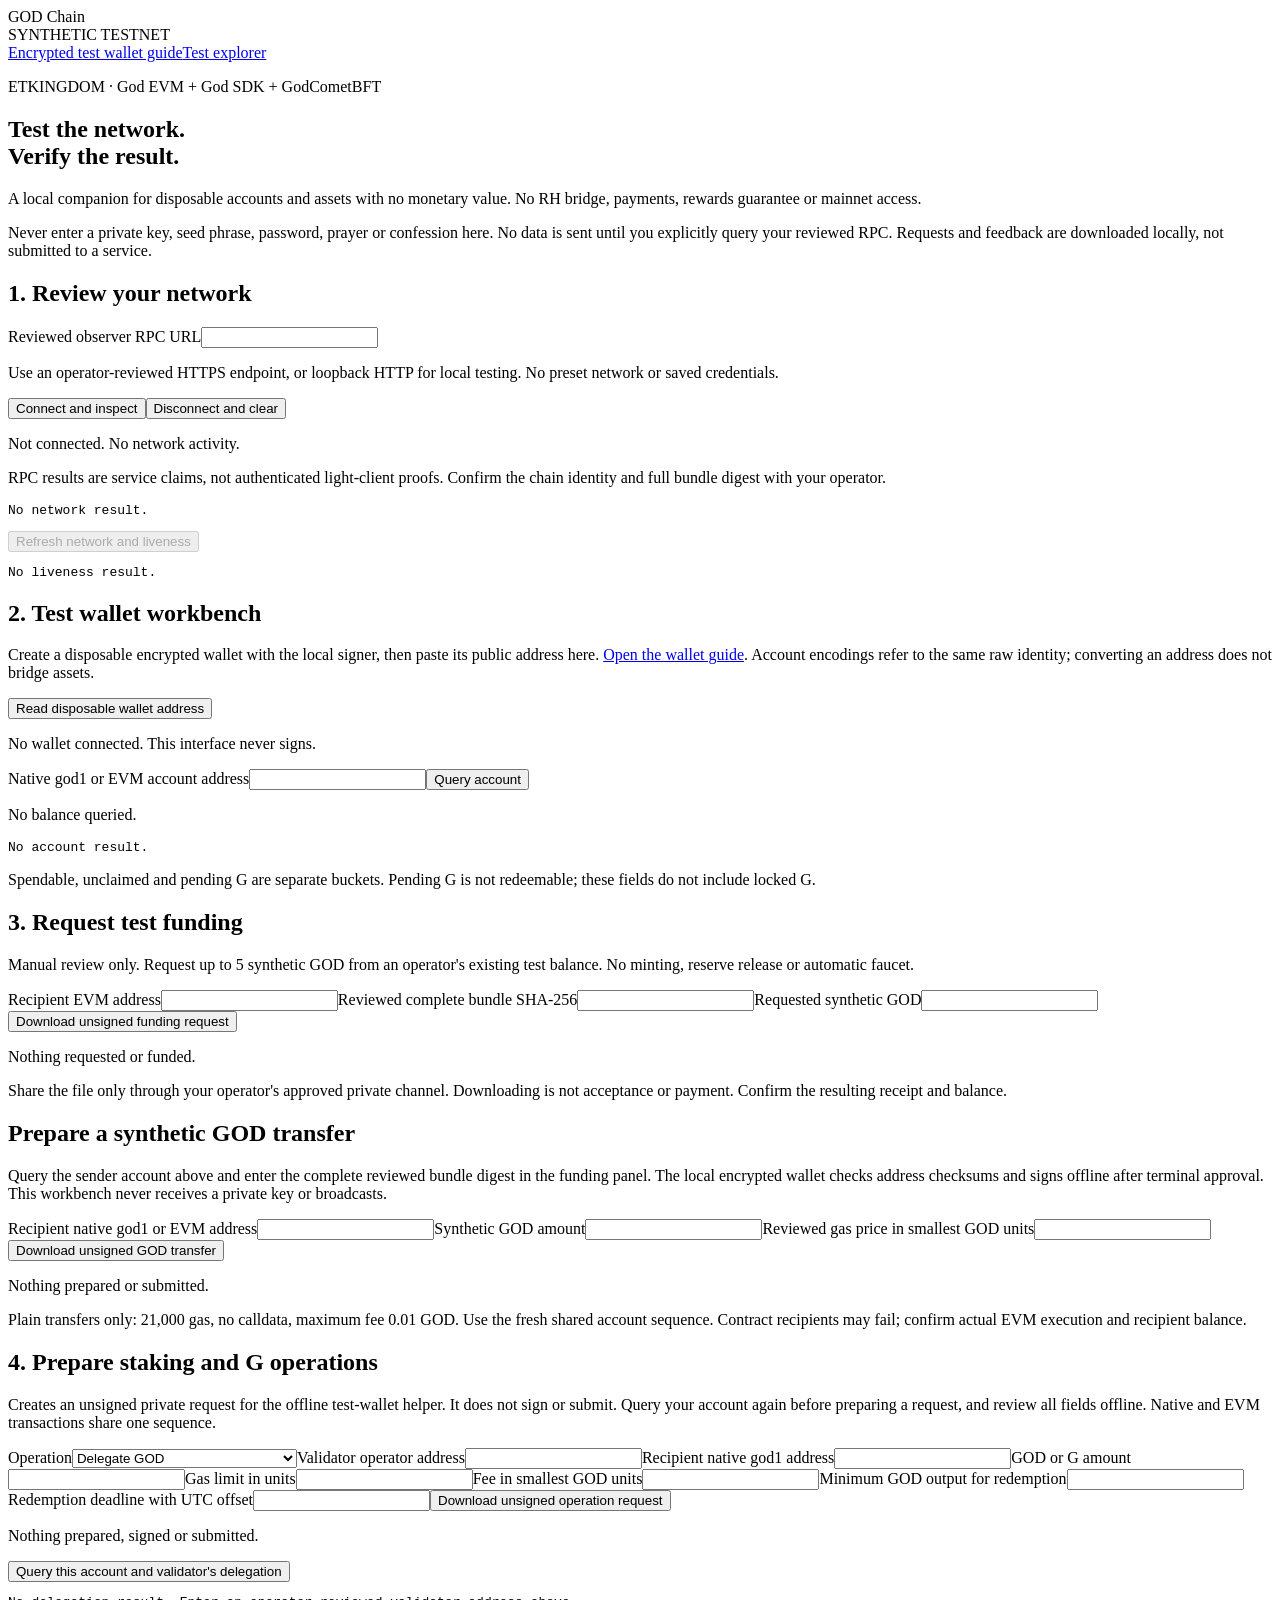
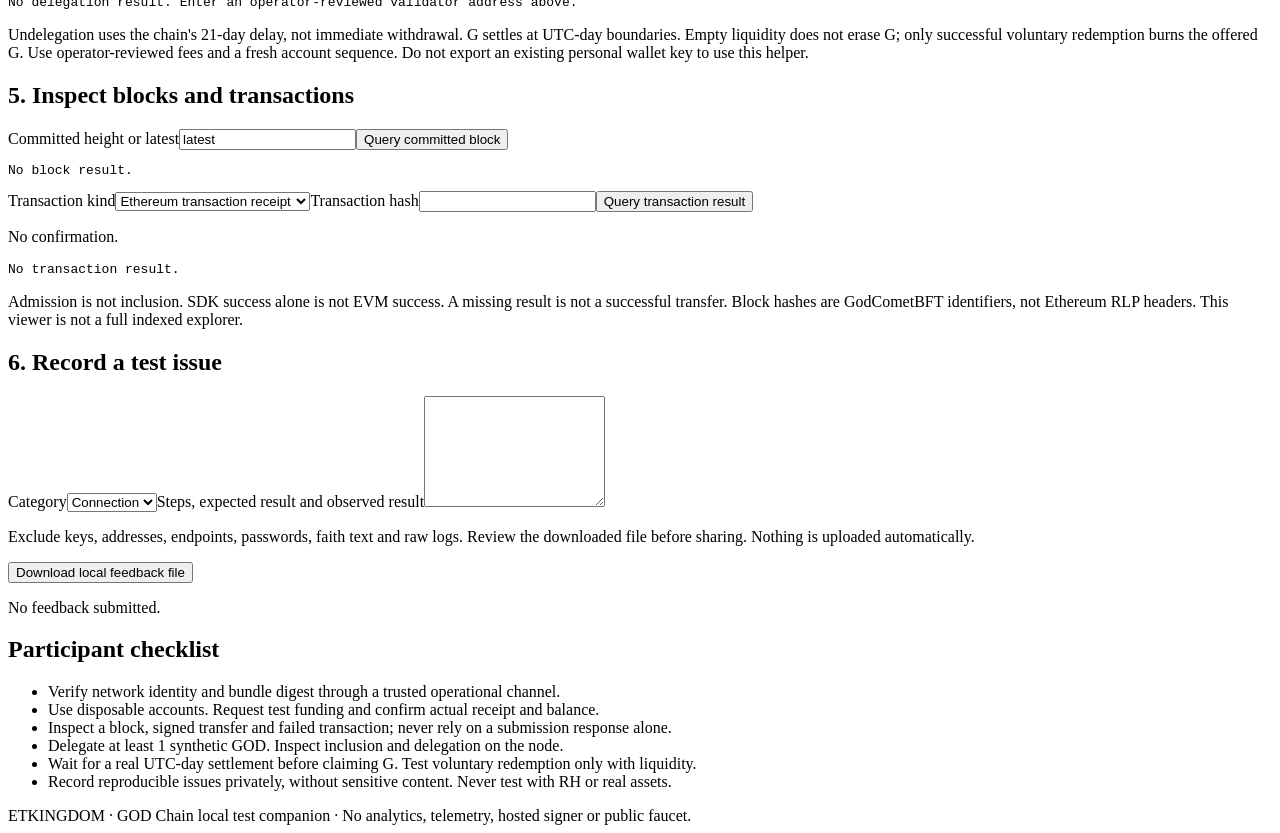
==== internal/godcompanion/assets/index.html @ e9409242 "Add synthetic testnet wallet explorer and host tools" ====
<!doctype html>
<html lang="en">
<head><meta charset="utf-8"><meta name="viewport" content="width=device-width,initial-scale=1"><title>GOD Chain Test Companion</title><link rel="stylesheet" href="/styles.css"><script type="module" src="/main.mjs"></script></head>
<body>
<header><div class="brand">GOD <span>Chain</span></div><span class="badge">SYNTHETIC TESTNET</span></header>
<nav class="tool-nav"><a href="/wallet.html">Encrypted test wallet guide</a><a href="/explorer.html">Test explorer</a></nav>
<main>
<section class="intro"><p class="eyebrow">ETKINGDOM · God EVM + God SDK + GodCometBFT</p><h1>Test the network.<br>Verify the result.</h1><p class="lead">A local companion for disposable accounts and assets with no monetary value. No RH bridge, payments, rewards guarantee or mainnet access.</p><p class="warning">Never enter a private key, seed phrase, password, prayer or confession here. No data is sent until you explicitly query your reviewed RPC. Requests and feedback are downloaded locally, not submitted to a service.</p></section>
<section class="panel"><h2>1. Review your network</h2><form id="connect"><label>Reviewed observer RPC URL<input id="rpc" type="url" required autocomplete="off" spellcheck="false"></label><p class="hint">Use an operator-reviewed HTTPS endpoint, or loopback HTTP for local testing. No preset network or saved credentials.</p><button>Connect and inspect</button><button id="disconnect" type="button" class="secondary">Disconnect and clear</button></form><p id="connection-status" role="status" aria-live="polite">Not connected. No network activity.</p><p class="hint">RPC results are service claims, not authenticated light-client proofs. Confirm the chain identity and full bundle digest with your operator.</p><pre id="network-result">No network result.</pre><button id="refresh" type="button" class="secondary" disabled>Refresh network and liveness</button><pre id="health-result">No liveness result.</pre></section>
<div class="grid">
<section class="panel"><h2>2. Test wallet workbench</h2><p>Create a disposable encrypted wallet with the local signer, then paste its public address here. <a href="/wallet.html">Open the wallet guide</a>. Account encodings refer to the same raw identity; converting an address does not bridge assets.</p><button id="wallet" type="button" class="secondary">Read disposable wallet address</button><p id="wallet-status" role="status">No wallet connected. This interface never signs.</p><form id="account"><label>Native god1 or EVM account address<input id="account-address" required autocomplete="off" spellcheck="false" maxlength="100"></label><button>Query account</button></form><p id="account-summary">No balance queried.</p><pre id="account-result">No account result.</pre><p class="hint">Spendable, unclaimed and pending G are separate buckets. Pending G is not redeemable; these fields do not include locked G.</p></section>
<section class="panel"><h2>3. Request test funding</h2><p>Manual review only. Request up to 5 synthetic GOD from an operator's existing test balance. No minting, reserve release or automatic faucet.</p><form id="funding"><label>Recipient EVM address<input id="funding-recipient" required maxlength="42" autocomplete="off" spellcheck="false"></label><label>Reviewed complete bundle SHA-256<input id="bundle" required pattern="[0-9a-f]{64}" maxlength="64" autocomplete="off" spellcheck="false"></label><label>Requested synthetic GOD<input id="funding-amount" required inputmode="decimal" autocomplete="off"></label><button>Download unsigned funding request</button></form><p id="funding-status" role="status">Nothing requested or funded.</p><p class="hint">Share the file only through your operator's approved private channel. Downloading is not acceptance or payment. Confirm the resulting receipt and balance.</p></section>
</div>
<section class="panel"><h2>Prepare a synthetic GOD transfer</h2><p>Query the sender account above and enter the complete reviewed bundle digest in the funding panel. The local encrypted wallet checks address checksums and signs offline after terminal approval. This workbench never receives a private key or broadcasts.</p><form id="transfer" class="form-grid"><label>Recipient native god1 or EVM address<input id="transfer-recipient" required maxlength="100" autocomplete="off" spellcheck="false"></label><label>Synthetic GOD amount<input id="transfer-amount" required inputmode="decimal" autocomplete="off"></label><label>Reviewed gas price in smallest GOD units<input id="transfer-price" required inputmode="numeric" autocomplete="off"></label><button>Download unsigned GOD transfer</button></form><p id="transfer-status" role="status">Nothing prepared or submitted.</p><p class="hint">Plain transfers only: 21,000 gas, no calldata, maximum fee 0.01 GOD. Use the fresh shared account sequence. Contract recipients may fail; confirm actual EVM execution and recipient balance.</p></section>
<section class="panel"><h2>4. Prepare staking and G operations</h2><p>Creates an unsigned private request for the offline test-wallet helper. It does not sign or submit. Query your account again before preparing a request, and review all fields offline. Native and EVM transactions share one sequence.</p><form id="native" class="form-grid"><label>Operation<select id="action"><option value="delegate">Delegate GOD</option><option value="undelegate">Undelegate GOD</option><option value="claim-g">Claim settled G</option><option value="transfer-g">Transfer G</option><option value="donate-god">Contribute GOD to reward liquidity</option><option value="redeem-g">Voluntarily redeem G for GOD</option></select></label><label>Validator operator address<input id="validator" maxlength="100" autocomplete="off" spellcheck="false"></label><label>Recipient native god1 address<input id="native-recipient" maxlength="100" autocomplete="off" spellcheck="false"></label><label>GOD or G amount<input id="native-amount" inputmode="decimal" autocomplete="off"></label><label>Gas limit in units<input id="gas" required inputmode="numeric" autocomplete="off"></label><label>Fee in smallest GOD units<input id="fee" required inputmode="numeric" autocomplete="off"></label><label>Minimum GOD output for redemption<input id="minimum" inputmode="decimal" autocomplete="off"></label><label>Redemption deadline with UTC offset<input id="deadline" type="text" autocomplete="off" spellcheck="false"></label><button>Download unsigned operation request</button></form><p id="native-status" role="status">Nothing prepared, signed or submitted.</p><button id="delegation" type="button" class="secondary">Query this account and validator's delegation</button><pre id="delegation-result">No delegation result. Enter an operator-reviewed validator address above.</pre><p class="warning">Undelegation uses the chain's 21-day delay, not immediate withdrawal. G settles at UTC-day boundaries. Empty liquidity does not erase G; only successful voluntary redemption burns the offered G. Use operator-reviewed fees and a fresh account sequence. Do not export an existing personal wallet key to use this helper.</p></section>
<div class="grid">
<section class="panel"><h2>5. Inspect blocks and transactions</h2><form id="block"><label>Committed height or latest<input id="block-height" required value="latest" maxlength="30" autocomplete="off"></label><button>Query committed block</button></form><pre id="block-result">No block result.</pre><form id="transaction"><label>Transaction kind<select id="transaction-kind"><option value="ethereum">Ethereum transaction receipt</option><option value="native">Native SDK consensus result</option></select></label><label>Transaction hash<input id="transaction-hash" required maxlength="66" autocomplete="off" spellcheck="false"></label><button>Query transaction result</button></form><p id="transaction-status" role="status">No confirmation.</p><pre id="transaction-result">No transaction result.</pre><p class="hint">Admission is not inclusion. SDK success alone is not EVM success. A missing result is not a successful transfer. Block hashes are GodCometBFT identifiers, not Ethereum RLP headers. This viewer is not a full indexed explorer.</p></section>
<section class="panel"><h2>6. Record a test issue</h2><form id="feedback"><label>Category<select id="category"><option value="connection">Connection</option><option value="transfer">Transfer</option><option value="staking">Staking</option><option value="rewards">Rewards</option><option value="interface">Interface</option><option value="other">Other</option></select></label><label>Steps, expected result and observed result<textarea id="steps" required maxlength="2000" rows="7"></textarea></label><p class="warning">Exclude keys, addresses, endpoints, passwords, faith text and raw logs. Review the downloaded file before sharing. Nothing is uploaded automatically.</p><button>Download local feedback file</button></form><p id="feedback-status" role="status">No feedback submitted.</p></section>
</div>
<section class="panel"><h2>Participant checklist</h2><ul><li>Verify network identity and bundle digest through a trusted operational channel.</li><li>Use disposable accounts. Request test funding and confirm actual receipt and balance.</li><li>Inspect a block, signed transfer and failed transaction; never rely on a submission response alone.</li><li>Delegate at least 1 synthetic GOD. Inspect inclusion and delegation on the node.</li><li>Wait for a real UTC-day settlement before claiming G. Test voluntary redemption only with liquidity.</li><li>Record reproducible issues privately, without sensitive content. Never test with RH or real assets.</li></ul></section>
</main><footer>ETKINGDOM · GOD Chain local test companion · No analytics, telemetry, hosted signer or public faucet.</footer>
</body></html>
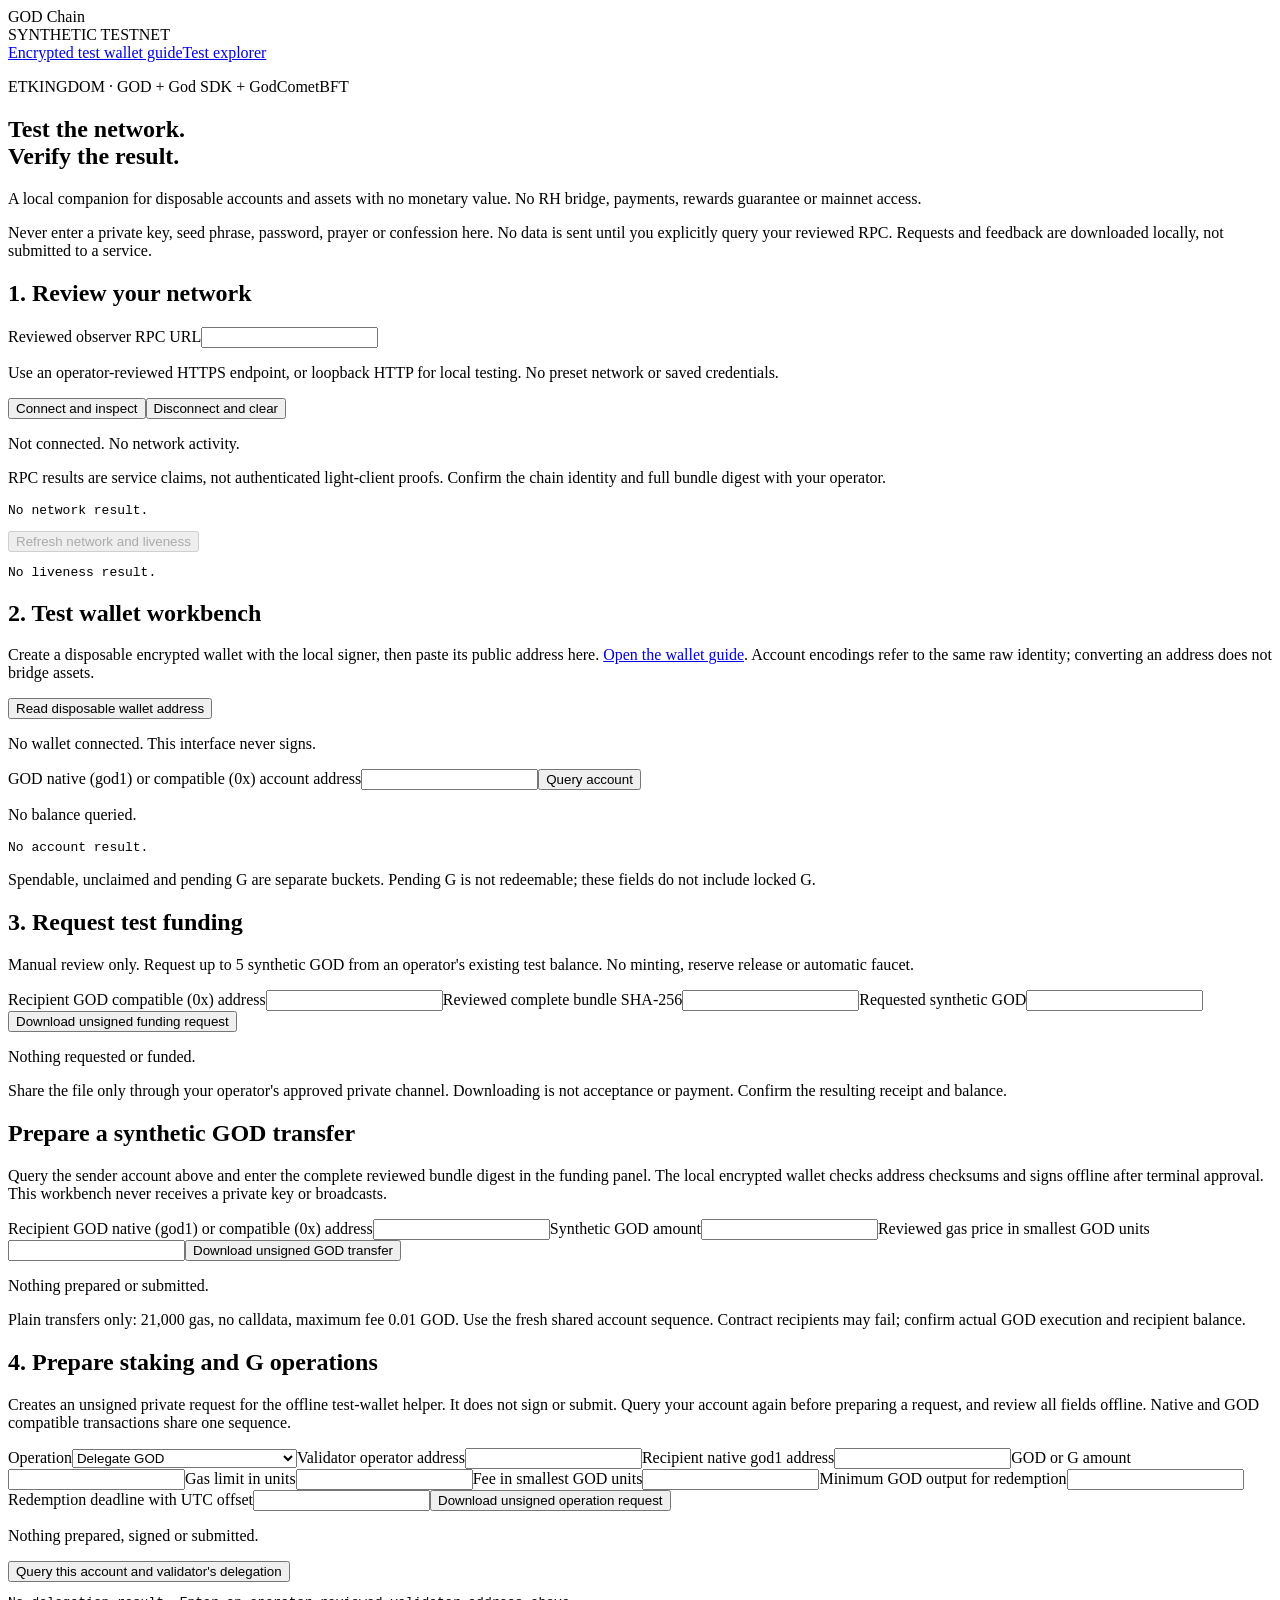
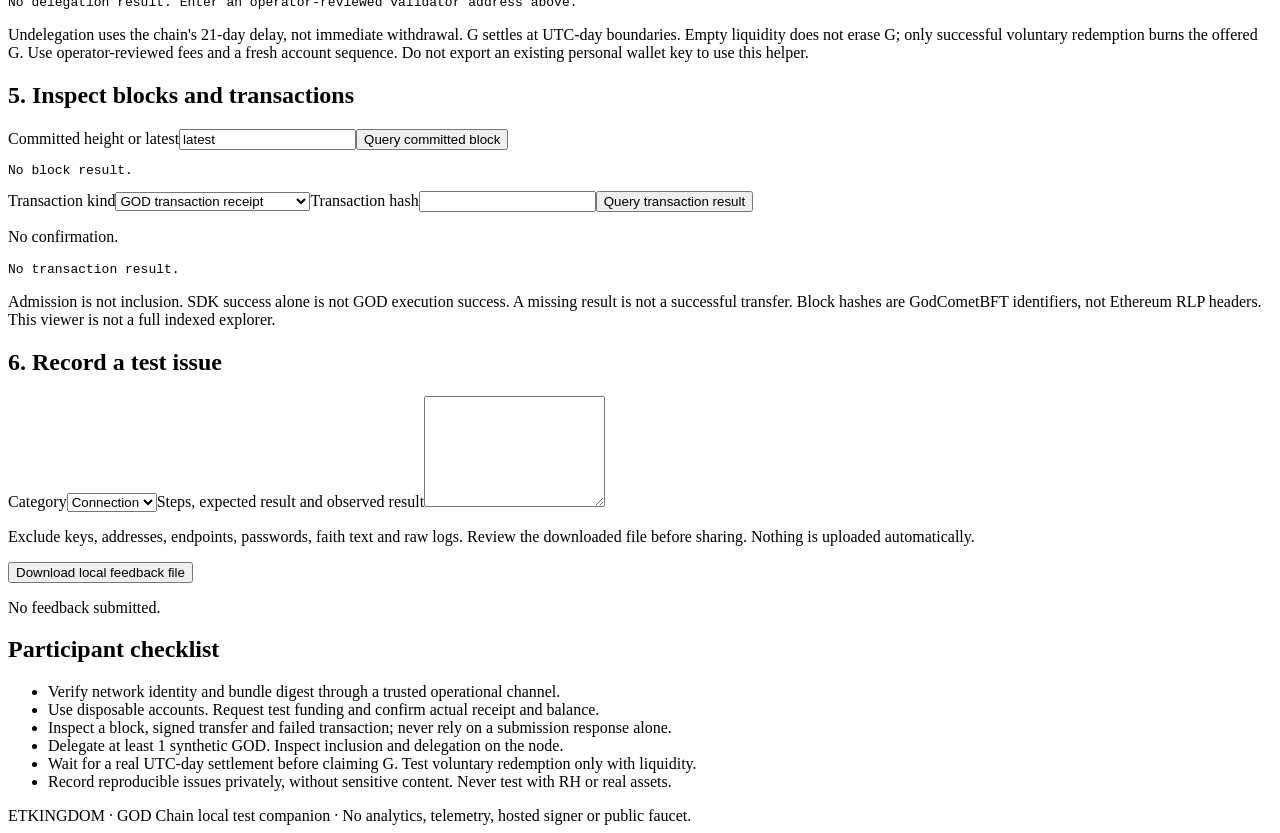
==== commit e0a3fcf8: "Publish verified core queries and pilot tooling status" ====
--- a/internal/godcompanion/assets/index.html
+++ b/internal/godcompanion/assets/index.html
@@ -5,16 +5,16 @@
 <header><div class="brand">GOD <span>Chain</span></div><span class="badge">SYNTHETIC TESTNET</span></header>
 <nav class="tool-nav"><a href="/wallet.html">Encrypted test wallet guide</a><a href="/explorer.html">Test explorer</a></nav>
 <main>
-<section class="intro"><p class="eyebrow">ETKINGDOM · God EVM + God SDK + GodCometBFT</p><h1>Test the network.<br>Verify the result.</h1><p class="lead">A local companion for disposable accounts and assets with no monetary value. No RH bridge, payments, rewards guarantee or mainnet access.</p><p class="warning">Never enter a private key, seed phrase, password, prayer or confession here. No data is sent until you explicitly query your reviewed RPC. Requests and feedback are downloaded locally, not submitted to a service.</p></section>
+<section class="intro"><p class="eyebrow">ETKINGDOM · GOD + God SDK + GodCometBFT</p><h1>Test the network.<br>Verify the result.</h1><p class="lead">A local companion for disposable accounts and assets with no monetary value. No RH bridge, payments, rewards guarantee or mainnet access.</p><p class="warning">Never enter a private key, seed phrase, password, prayer or confession here. No data is sent until you explicitly query your reviewed RPC. Requests and feedback are downloaded locally, not submitted to a service.</p></section>
 <section class="panel"><h2>1. Review your network</h2><form id="connect"><label>Reviewed observer RPC URL<input id="rpc" type="url" required autocomplete="off" spellcheck="false"></label><p class="hint">Use an operator-reviewed HTTPS endpoint, or loopback HTTP for local testing. No preset network or saved credentials.</p><button>Connect and inspect</button><button id="disconnect" type="button" class="secondary">Disconnect and clear</button></form><p id="connection-status" role="status" aria-live="polite">Not connected. No network activity.</p><p class="hint">RPC results are service claims, not authenticated light-client proofs. Confirm the chain identity and full bundle digest with your operator.</p><pre id="network-result">No network result.</pre><button id="refresh" type="button" class="secondary" disabled>Refresh network and liveness</button><pre id="health-result">No liveness result.</pre></section>
 <div class="grid">
-<section class="panel"><h2>2. Test wallet workbench</h2><p>Create a disposable encrypted wallet with the local signer, then paste its public address here. <a href="/wallet.html">Open the wallet guide</a>. Account encodings refer to the same raw identity; converting an address does not bridge assets.</p><button id="wallet" type="button" class="secondary">Read disposable wallet address</button><p id="wallet-status" role="status">No wallet connected. This interface never signs.</p><form id="account"><label>Native god1 or EVM account address<input id="account-address" required autocomplete="off" spellcheck="false" maxlength="100"></label><button>Query account</button></form><p id="account-summary">No balance queried.</p><pre id="account-result">No account result.</pre><p class="hint">Spendable, unclaimed and pending G are separate buckets. Pending G is not redeemable; these fields do not include locked G.</p></section>
-<section class="panel"><h2>3. Request test funding</h2><p>Manual review only. Request up to 5 synthetic GOD from an operator's existing test balance. No minting, reserve release or automatic faucet.</p><form id="funding"><label>Recipient EVM address<input id="funding-recipient" required maxlength="42" autocomplete="off" spellcheck="false"></label><label>Reviewed complete bundle SHA-256<input id="bundle" required pattern="[0-9a-f]{64}" maxlength="64" autocomplete="off" spellcheck="false"></label><label>Requested synthetic GOD<input id="funding-amount" required inputmode="decimal" autocomplete="off"></label><button>Download unsigned funding request</button></form><p id="funding-status" role="status">Nothing requested or funded.</p><p class="hint">Share the file only through your operator's approved private channel. Downloading is not acceptance or payment. Confirm the resulting receipt and balance.</p></section>
+<section class="panel"><h2>2. Test wallet workbench</h2><p>Create a disposable encrypted wallet with the local signer, then paste its public address here. <a href="/wallet.html">Open the wallet guide</a>. Account encodings refer to the same raw identity; converting an address does not bridge assets.</p><button id="wallet" type="button" class="secondary">Read disposable wallet address</button><p id="wallet-status" role="status">No wallet connected. This interface never signs.</p><form id="account"><label>GOD native (god1) or compatible (0x) account address<input id="account-address" required autocomplete="off" spellcheck="false" maxlength="100"></label><button>Query account</button></form><p id="account-summary">No balance queried.</p><pre id="account-result">No account result.</pre><p class="hint">Spendable, unclaimed and pending G are separate buckets. Pending G is not redeemable; these fields do not include locked G.</p></section>
+<section class="panel"><h2>3. Request test funding</h2><p>Manual review only. Request up to 5 synthetic GOD from an operator's existing test balance. No minting, reserve release or automatic faucet.</p><form id="funding"><label>Recipient GOD compatible (0x) address<input id="funding-recipient" required maxlength="42" autocomplete="off" spellcheck="false"></label><label>Reviewed complete bundle SHA-256<input id="bundle" required pattern="[0-9a-f]{64}" maxlength="64" autocomplete="off" spellcheck="false"></label><label>Requested synthetic GOD<input id="funding-amount" required inputmode="decimal" autocomplete="off"></label><button>Download unsigned funding request</button></form><p id="funding-status" role="status">Nothing requested or funded.</p><p class="hint">Share the file only through your operator's approved private channel. Downloading is not acceptance or payment. Confirm the resulting receipt and balance.</p></section>
 </div>
-<section class="panel"><h2>Prepare a synthetic GOD transfer</h2><p>Query the sender account above and enter the complete reviewed bundle digest in the funding panel. The local encrypted wallet checks address checksums and signs offline after terminal approval. This workbench never receives a private key or broadcasts.</p><form id="transfer" class="form-grid"><label>Recipient native god1 or EVM address<input id="transfer-recipient" required maxlength="100" autocomplete="off" spellcheck="false"></label><label>Synthetic GOD amount<input id="transfer-amount" required inputmode="decimal" autocomplete="off"></label><label>Reviewed gas price in smallest GOD units<input id="transfer-price" required inputmode="numeric" autocomplete="off"></label><button>Download unsigned GOD transfer</button></form><p id="transfer-status" role="status">Nothing prepared or submitted.</p><p class="hint">Plain transfers only: 21,000 gas, no calldata, maximum fee 0.01 GOD. Use the fresh shared account sequence. Contract recipients may fail; confirm actual EVM execution and recipient balance.</p></section>
-<section class="panel"><h2>4. Prepare staking and G operations</h2><p>Creates an unsigned private request for the offline test-wallet helper. It does not sign or submit. Query your account again before preparing a request, and review all fields offline. Native and EVM transactions share one sequence.</p><form id="native" class="form-grid"><label>Operation<select id="action"><option value="delegate">Delegate GOD</option><option value="undelegate">Undelegate GOD</option><option value="claim-g">Claim settled G</option><option value="transfer-g">Transfer G</option><option value="donate-god">Contribute GOD to reward liquidity</option><option value="redeem-g">Voluntarily redeem G for GOD</option></select></label><label>Validator operator address<input id="validator" maxlength="100" autocomplete="off" spellcheck="false"></label><label>Recipient native god1 address<input id="native-recipient" maxlength="100" autocomplete="off" spellcheck="false"></label><label>GOD or G amount<input id="native-amount" inputmode="decimal" autocomplete="off"></label><label>Gas limit in units<input id="gas" required inputmode="numeric" autocomplete="off"></label><label>Fee in smallest GOD units<input id="fee" required inputmode="numeric" autocomplete="off"></label><label>Minimum GOD output for redemption<input id="minimum" inputmode="decimal" autocomplete="off"></label><label>Redemption deadline with UTC offset<input id="deadline" type="text" autocomplete="off" spellcheck="false"></label><button>Download unsigned operation request</button></form><p id="native-status" role="status">Nothing prepared, signed or submitted.</p><button id="delegation" type="button" class="secondary">Query this account and validator's delegation</button><pre id="delegation-result">No delegation result. Enter an operator-reviewed validator address above.</pre><p class="warning">Undelegation uses the chain's 21-day delay, not immediate withdrawal. G settles at UTC-day boundaries. Empty liquidity does not erase G; only successful voluntary redemption burns the offered G. Use operator-reviewed fees and a fresh account sequence. Do not export an existing personal wallet key to use this helper.</p></section>
+<section class="panel"><h2>Prepare a synthetic GOD transfer</h2><p>Query the sender account above and enter the complete reviewed bundle digest in the funding panel. The local encrypted wallet checks address checksums and signs offline after terminal approval. This workbench never receives a private key or broadcasts.</p><form id="transfer" class="form-grid"><label>Recipient GOD native (god1) or compatible (0x) address<input id="transfer-recipient" required maxlength="100" autocomplete="off" spellcheck="false"></label><label>Synthetic GOD amount<input id="transfer-amount" required inputmode="decimal" autocomplete="off"></label><label>Reviewed gas price in smallest GOD units<input id="transfer-price" required inputmode="numeric" autocomplete="off"></label><button>Download unsigned GOD transfer</button></form><p id="transfer-status" role="status">Nothing prepared or submitted.</p><p class="hint">Plain transfers only: 21,000 gas, no calldata, maximum fee 0.01 GOD. Use the fresh shared account sequence. Contract recipients may fail; confirm actual GOD execution and recipient balance.</p></section>
+<section class="panel"><h2>4. Prepare staking and G operations</h2><p>Creates an unsigned private request for the offline test-wallet helper. It does not sign or submit. Query your account again before preparing a request, and review all fields offline. Native and GOD compatible transactions share one sequence.</p><form id="native" class="form-grid"><label>Operation<select id="action"><option value="delegate">Delegate GOD</option><option value="undelegate">Undelegate GOD</option><option value="claim-g">Claim settled G</option><option value="transfer-g">Transfer G</option><option value="donate-god">Contribute GOD to reward liquidity</option><option value="redeem-g">Voluntarily redeem G for GOD</option></select></label><label>Validator operator address<input id="validator" maxlength="100" autocomplete="off" spellcheck="false"></label><label>Recipient native god1 address<input id="native-recipient" maxlength="100" autocomplete="off" spellcheck="false"></label><label>GOD or G amount<input id="native-amount" inputmode="decimal" autocomplete="off"></label><label>Gas limit in units<input id="gas" required inputmode="numeric" autocomplete="off"></label><label>Fee in smallest GOD units<input id="fee" required inputmode="numeric" autocomplete="off"></label><label>Minimum GOD output for redemption<input id="minimum" inputmode="decimal" autocomplete="off"></label><label>Redemption deadline with UTC offset<input id="deadline" type="text" autocomplete="off" spellcheck="false"></label><button>Download unsigned operation request</button></form><p id="native-status" role="status">Nothing prepared, signed or submitted.</p><button id="delegation" type="button" class="secondary">Query this account and validator's delegation</button><pre id="delegation-result">No delegation result. Enter an operator-reviewed validator address above.</pre><p class="warning">Undelegation uses the chain's 21-day delay, not immediate withdrawal. G settles at UTC-day boundaries. Empty liquidity does not erase G; only successful voluntary redemption burns the offered G. Use operator-reviewed fees and a fresh account sequence. Do not export an existing personal wallet key to use this helper.</p></section>
 <div class="grid">
-<section class="panel"><h2>5. Inspect blocks and transactions</h2><form id="block"><label>Committed height or latest<input id="block-height" required value="latest" maxlength="30" autocomplete="off"></label><button>Query committed block</button></form><pre id="block-result">No block result.</pre><form id="transaction"><label>Transaction kind<select id="transaction-kind"><option value="ethereum">Ethereum transaction receipt</option><option value="native">Native SDK consensus result</option></select></label><label>Transaction hash<input id="transaction-hash" required maxlength="66" autocomplete="off" spellcheck="false"></label><button>Query transaction result</button></form><p id="transaction-status" role="status">No confirmation.</p><pre id="transaction-result">No transaction result.</pre><p class="hint">Admission is not inclusion. SDK success alone is not EVM success. A missing result is not a successful transfer. Block hashes are GodCometBFT identifiers, not Ethereum RLP headers. This viewer is not a full indexed explorer.</p></section>
+<section class="panel"><h2>5. Inspect blocks and transactions</h2><form id="block"><label>Committed height or latest<input id="block-height" required value="latest" maxlength="30" autocomplete="off"></label><button>Query committed block</button></form><pre id="block-result">No block result.</pre><form id="transaction"><label>Transaction kind<select id="transaction-kind"><option value="ethereum">GOD transaction receipt</option><option value="native">Native SDK consensus result</option></select></label><label>Transaction hash<input id="transaction-hash" required maxlength="66" autocomplete="off" spellcheck="false"></label><button>Query transaction result</button></form><p id="transaction-status" role="status">No confirmation.</p><pre id="transaction-result">No transaction result.</pre><p class="hint">Admission is not inclusion. SDK success alone is not GOD execution success. A missing result is not a successful transfer. Block hashes are GodCometBFT identifiers, not Ethereum RLP headers. This viewer is not a full indexed explorer.</p></section>
 <section class="panel"><h2>6. Record a test issue</h2><form id="feedback"><label>Category<select id="category"><option value="connection">Connection</option><option value="transfer">Transfer</option><option value="staking">Staking</option><option value="rewards">Rewards</option><option value="interface">Interface</option><option value="other">Other</option></select></label><label>Steps, expected result and observed result<textarea id="steps" required maxlength="2000" rows="7"></textarea></label><p class="warning">Exclude keys, addresses, endpoints, passwords, faith text and raw logs. Review the downloaded file before sharing. Nothing is uploaded automatically.</p><button>Download local feedback file</button></form><p id="feedback-status" role="status">No feedback submitted.</p></section>
 </div>
 <section class="panel"><h2>Participant checklist</h2><ul><li>Verify network identity and bundle digest through a trusted operational channel.</li><li>Use disposable accounts. Request test funding and confirm actual receipt and balance.</li><li>Inspect a block, signed transfer and failed transaction; never rely on a submission response alone.</li><li>Delegate at least 1 synthetic GOD. Inspect inclusion and delegation on the node.</li><li>Wait for a real UTC-day settlement before claiming G. Test voluntary redemption only with liquidity.</li><li>Record reproducible issues privately, without sensitive content. Never test with RH or real assets.</li></ul></section>
